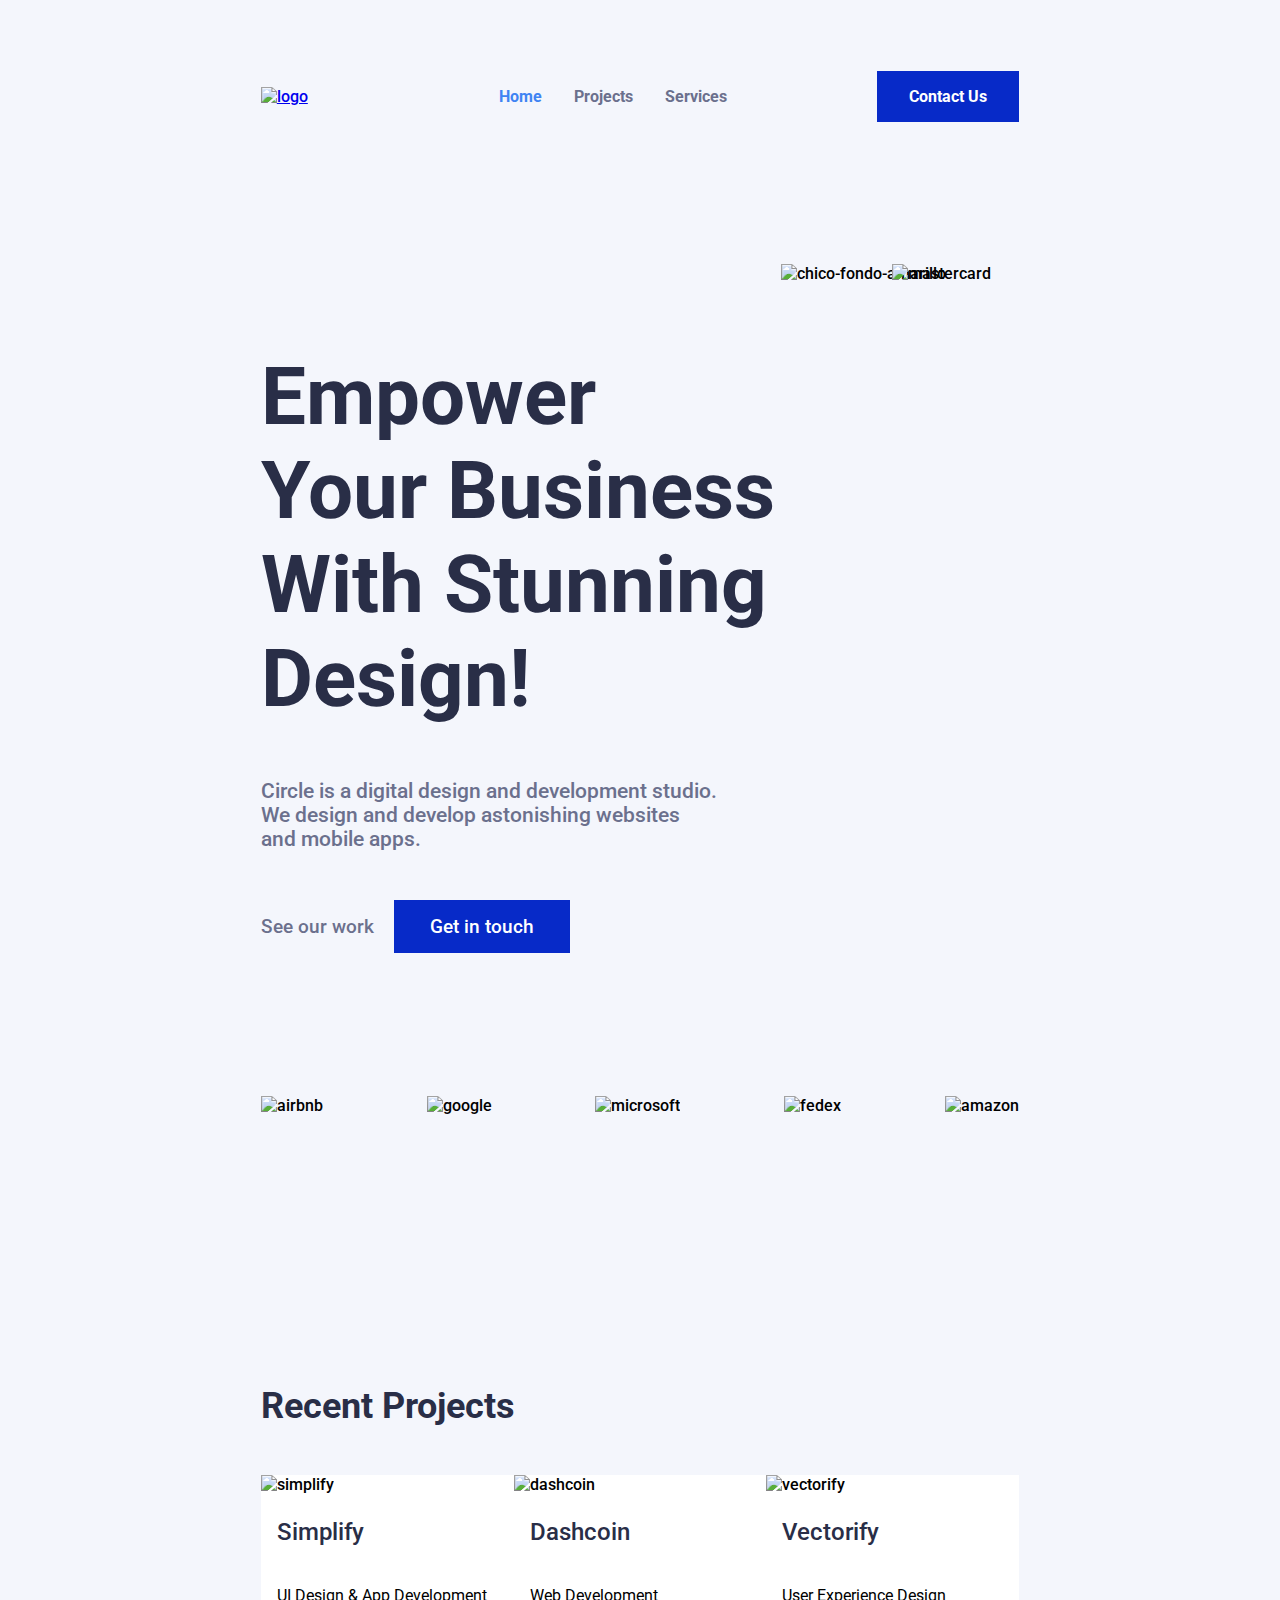
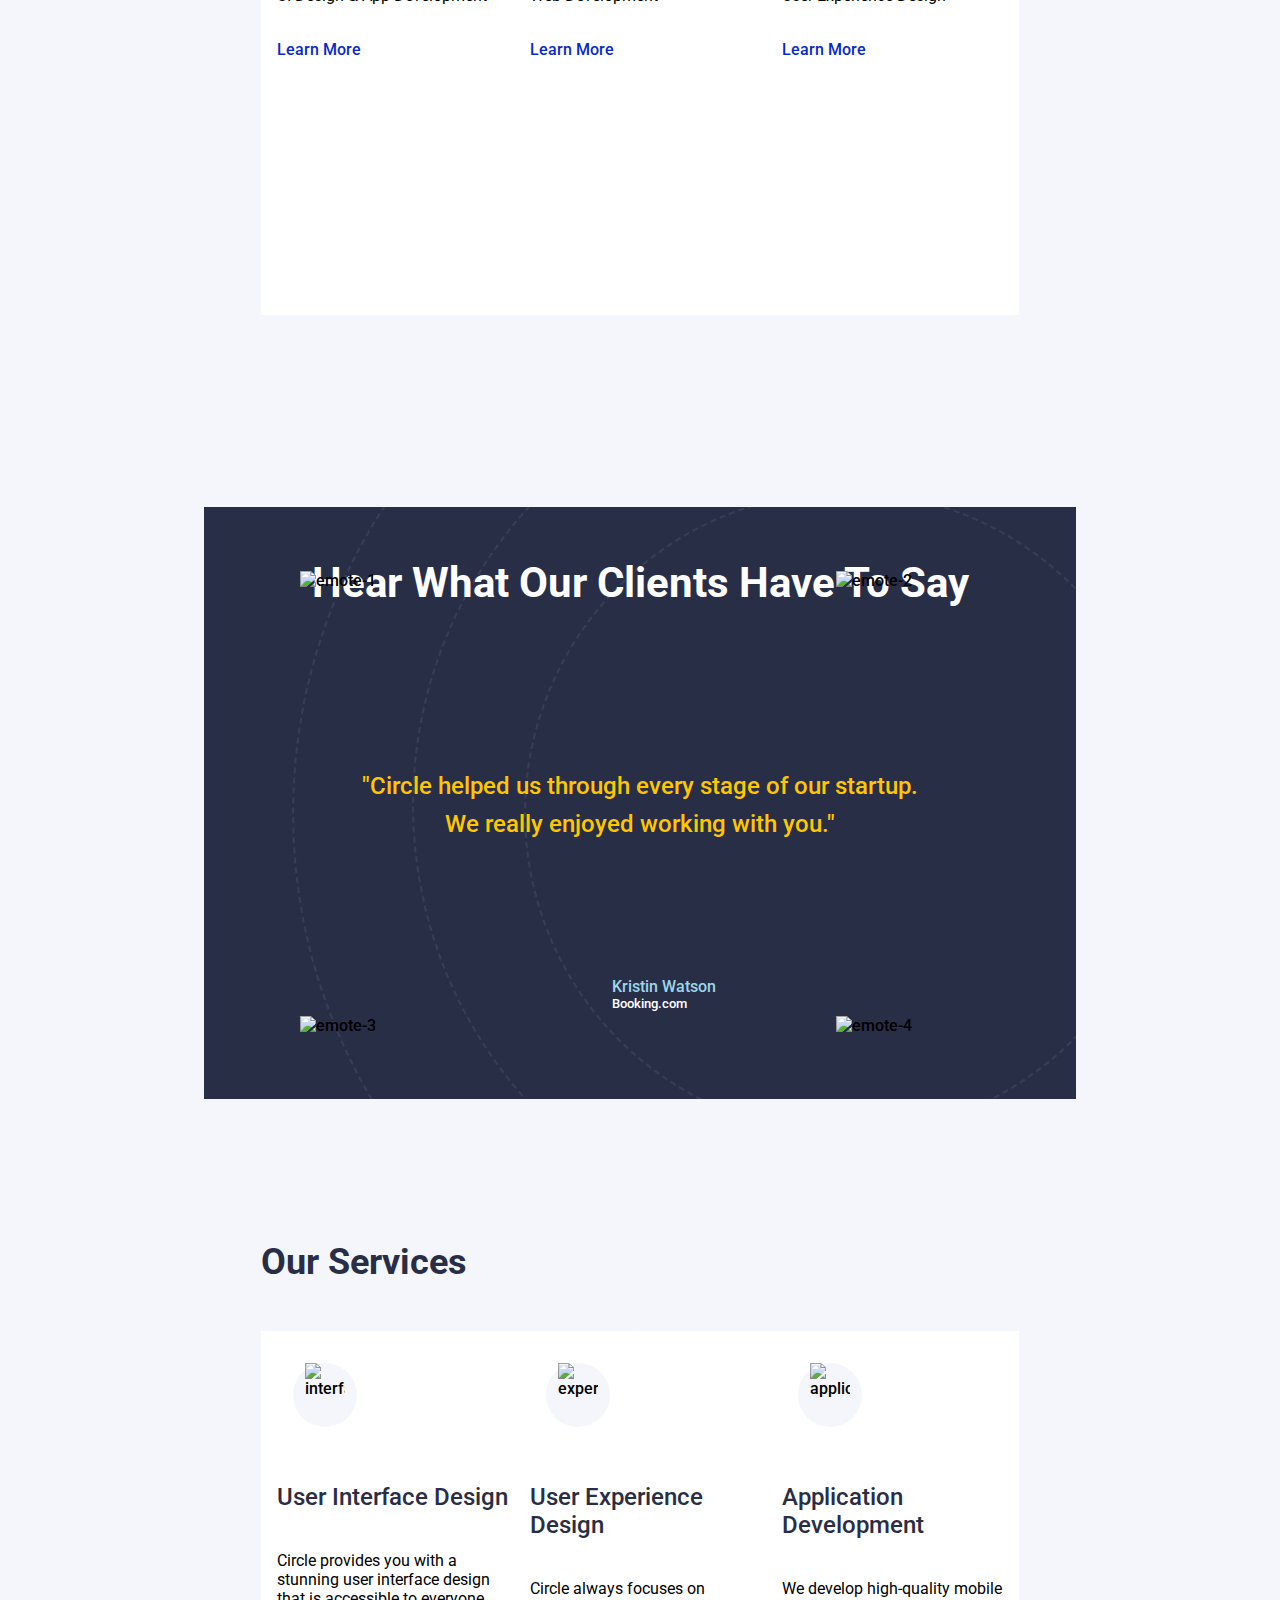
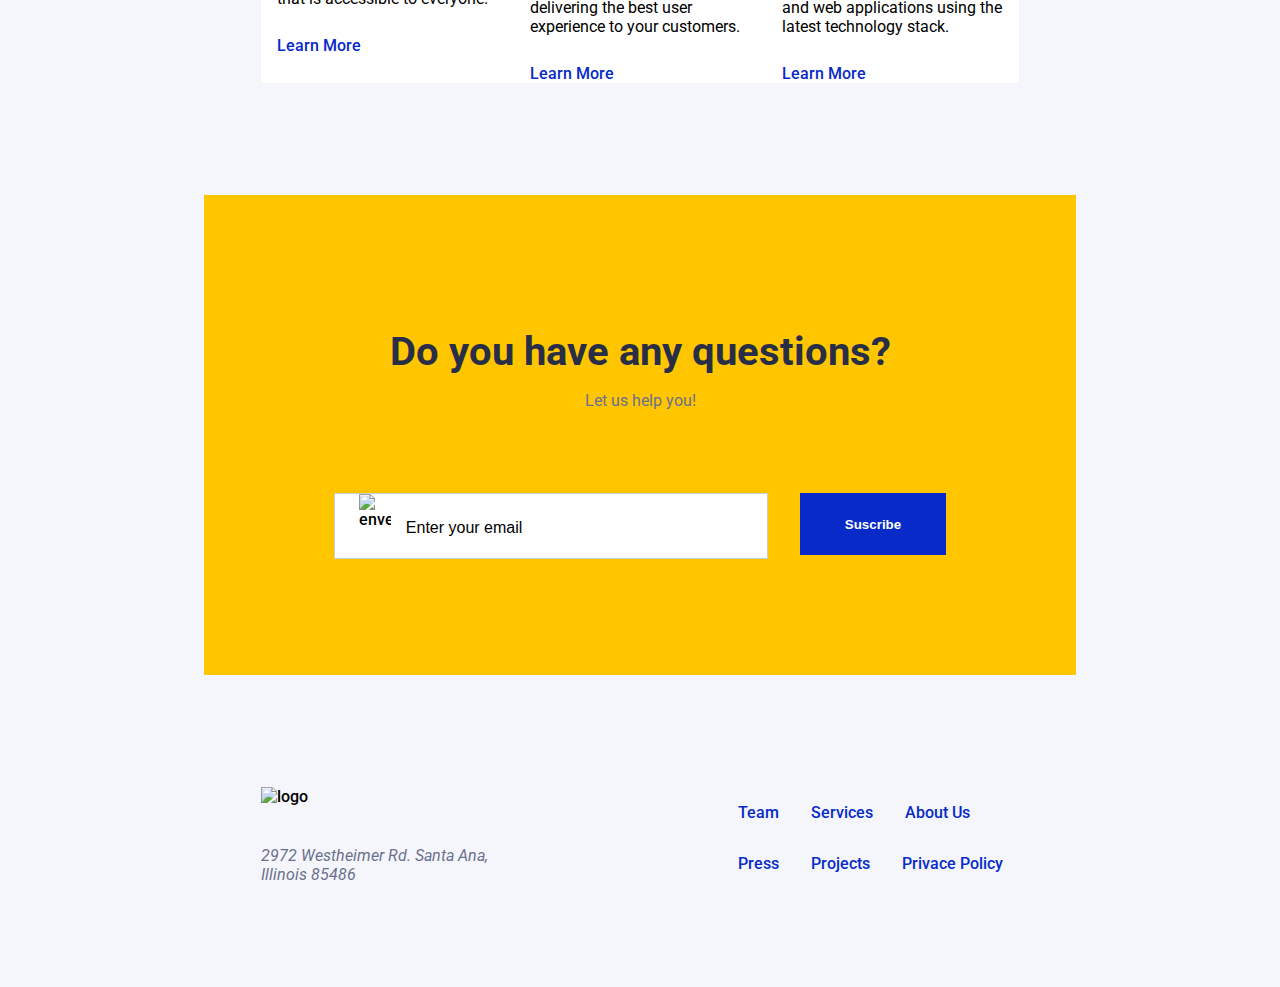
==== html/index.html @ 281053f9 "first commit" ====
<!DOCTYPE html>
<html lang="en">
<head>
    <meta charset="UTF-8">
    <meta http-equiv="X-UA-Compatible" content="IE=edge">
    <meta name="viewport" content="width=device-width, initial-scale=1.0">
    <title>Circle</title>
    <link rel="stylesheet" href="../styles/styles.css">
</head>
<body>
    <div class="main-container">
        <header>
            <div>
                <a href="index.html"><img src="https://uploads-ssl.webflow.com/61f7ff5634c23c5bef9d2e54/61f800b7cb56a839fd8ed026_Circle.svg" alt="logo"></a>
            </div>
            <nav>
                <ul class="nav-ul">
                    <li><a class="home" href="index.html">Home</a></li>
                    <li><a class="no-home" href="#">Projects</a></li>
                    <li><a class="no-home" href="#">Services</a></li>
                </ul>
            </nav>
            <div class="contact-us">
                <a href="contact.html">Contact Us</a>
            </div>
        </header>
        <section id="empower">
            <div class="empower-text">
                <div class="empower-h1">
                    <h1>Empower Your Business With Stunning Design!</h1>
                </div>
                <div class="empower-p">
                    <p>
                        Circle is a digital design and development studio. <br> We design and develop astonishing websites <br> and mobile apps.
                    </p>
                </div>
                <div class="empower-btn">
                    <a class="see-work" href="#">See our work</a>
                    <a class="get-touch" href="#">Get in touch</a>
                </div>
            </div>
            <div class="empower-imgs">
                <div class="empower-img1">
                    <img src="https://uploads-ssl.webflow.com/61f7ff5634c23c5bef9d2e54/61f800b1ac3e60b6651cd34d_Card%201-p-500.png" alt="mastercard">
                </div>
                <div class="empower-img2">
                    <img src="https://uploads-ssl.webflow.com/61f7ff5634c23c5bef9d2e54/61f800b211be2e88fb5411ed_Hero%20Image-p-800.png" alt="chico-fondo-amarillo">
                </div>
                <div class="empower-img3">
                    <img src="https://uploads-ssl.webflow.com/61f7ff5634c23c5bef9d2e54/61f800b17fe63a5ffdf92238_Card%202-p-500.png" alt="thumbs-p">
                </div>
            </div>
        </section>
        <section id="logos">
            <div>
                <img src="https://uploads-ssl.webflow.com/61f7ff5634c23c5bef9d2e54/61f800b780a3b137cb739a90_Airbnb%20Logo.svg" alt="airbnb">
            </div>
            <div>
                <img src="https://uploads-ssl.webflow.com/61f7ff5634c23c5bef9d2e54/61f800b79add40db8a6896bf_Google%20Logo.svg" alt="google">
            </div>
            <div>
                <img src="https://uploads-ssl.webflow.com/61f7ff5634c23c5bef9d2e54/61f800b752675aadf1d03a03_Microsoft%20Logo.svg" alt="microsoft">
            </div>
            <div>
                <img src="https://uploads-ssl.webflow.com/61f7ff5634c23c5bef9d2e54/61f800b7ac3e6078471cd3c3_FedEx%20Logo.svg" alt="fedex">
            </div>
            <div>
                <img src="https://uploads-ssl.webflow.com/61f7ff5634c23c5bef9d2e54/61f800b7425046dbed56ff16_Amazon%20Logo.svg" alt="amazon">
            </div>
        </section>
        <section id="projects">
            <div class="section-title">
                <h2>Recent Projects</h2>
            </div>
            <div class="cards-container">
                <div class="card">
                    <div class="card-img">
                        <img src="https://uploads-ssl.webflow.com/61fead28c13f346b71e5645f/61feadb7386a4ce8e1606b95_1-p-1080.jpeg" alt="simplify">
                    </div>
                    <div class="card-text">
                        <h3>Simplify</h3>
                        <p>UI Design & App Development</p>
                        <br>
                        <a href="#">Learn More</a>
                    </div class="card-text">
                </div>
                <div class="card">
                    <div class="card-img">
                        <img src="https://uploads-ssl.webflow.com/61fead28c13f346b71e5645f/61feae20bffd880ac1b46d5d_2-p-500.jpeg" alt="dashcoin">
                    </div>
                    <div class="card-text">
                        <h3>Dashcoin</h3>
                        <p>Web Development</p>
                        <br>
                        <a href="#">Learn More</a>
                    </div>
                </div>
                <div class="card">
                    <div class="card-img">
                        <img src="https://uploads-ssl.webflow.com/61fead28c13f346b71e5645f/61feae3dbd995716808be594_3-p-1080.jpeg" alt="vectorify">
                    </div>
                    <div class="card-text">
                        <h3>Vectorify</h3>
                        <p>User Experience Design</p>
                        <br>
                        <a href="#">Learn More</a>
                    </div>
                </div>
            </div>   
        </section>
        <section id="clients">
            
            <div class="elipse1"></div>
            <div class="elipse2"></div>
            <div class="elipse3"></div>
            
            <div class="clients-text">
                <div>
                    <h2>Hear What Our Clients Have To Say</h2>
                </div>
                
                <div>
                    <p>
                        "Circle helped us through every stage of our startup. <br> We really enjoyed working with you."
                    </p>
                </div>
                
                <div class="kristin">
                    <div class="kristin-img"></div>
                    <div class="kristin-text">
                        <div class="kristin-text-name">Kristin Watson</div>
                        <div class="kristin-text-site">Booking.com</div>
                    </div>
                    
                </div>
            </div>
            <div class="emote emote-1">
                <img src="https://uploads-ssl.webflow.com/61f7ff5634c23c5bef9d2e54/61f800d0de0d47a423a1b6f5_Memoji%201.png" alt="emote-1">
            </div>
            <div class="emote emote-2">
                <img src="https://uploads-ssl.webflow.com/61f7ff5634c23c5bef9d2e54/61f800d1e692624930c31656_Memoji%204.png" alt="emote-2">
            </div>
            <div class="emote emote-3">
                <img src="https://uploads-ssl.webflow.com/61f7ff5634c23c5bef9d2e54/61f800d0988bb382116d2d41_Memoji%203.png" alt="emote-3">
            </div>
            <div class="emote emote-4">
                <img src="https://uploads-ssl.webflow.com/61f7ff5634c23c5bef9d2e54/61f800d0cb56a892238ed121_Memoji%202.png" alt="emote-4">
            </div>
        </section>
        <section id="services">
            <div class="section-title">
                <h2>Our Services</h2>
            </div>
            <div class="services-container">
                <div class="services-card">
                    <div class="icon">
                        <img src="https://uploads-ssl.webflow.com/61f7ff5634c23c5bef9d2e54/61f800c80640053d31e16a2f_1.svg" alt="interface">
                    </div>
                    
                    <div class="card-text">
                        <h3>User Interface Design</h3>
                        <p>Circle provides you with a stunning user interface design that is accessible to everyone.</p>
                        <a href="#">Learn More</a>
                    </div>
                    
                </div>
                <div class="services-card">
                    <div class="icon">
                        <img src="https://uploads-ssl.webflow.com/61f7ff5634c23c5bef9d2e54/61f800c8833d6516808175d9_2.svg" alt="experience">
                    </div>
                    <div class="card-text">
                        <h3>User Experience Design</h3>
                        <p>Circle always focuses on delivering the best user experience to your customers.</p>
                        <a href="#">Learn More</a>
                    </div>
                    
                </div>
                <div class="services-card">
                    <div class="icon">
                        <img src="https://uploads-ssl.webflow.com/61f7ff5634c23c5bef9d2e54/61f800c8904e902e319eacde_3.svg" alt="application">
                    </div>
                    <div class="card-text">
                        <h3>Application Development</h3>
                        <p>We develop high-quality mobile and web applications using the latest technology stack.</p>
                        <a href="#">Learn More</a>
                    </div>

                </div>
            </div>
        </section>
        <section id="questions">
            <div class="questions-text">
                <h2>Do you have any questions?</h2>
                <p>Let us help you!</p>
            </div>
            <div class="questions-form">
                <form method="get">
                    <div class="input-background">
                        <img src="https://uploads-ssl.webflow.com/61f7ff5634c23c5bef9d2e54/61f800bdf78ad83daac42661_Mail.svg" alt="envelope">
                        <input class="email-input" type="email" placeholder="Enter your email">
                    </div>
                    <div>
                        <input class="submit-input" type="submit" value="Suscribe">
                    </div>
                </form>
            </div>
        </section>
        
        <footer>
            <div class="footer-info">
                <div>
                    <img src="https://uploads-ssl.webflow.com/61f7ff5634c23c5bef9d2e54/61f800b7cb56a839fd8ed026_Circle.svg" alt="logo">
                </div>
                <div>
                    <address>
                        2972 Westheimer Rd. Santa Ana, Illinois 85486
                    </address>
                </div>
            </div>
            <div class="footer-links">
                
                <ul class="link-set">
                    <li><a href="#">Team</a></li>
                    <li><a href="#">Services</a></li>
                    <li><a href="#">About Us</a></li>
                </ul>
                
                
                <ul class="link-set">
                    <li><a href="#">Press</a></li>
                    <li><a href="#">Projects</a></li>
                    <li><a href="#">Privace Policy</a></li>
                </ul>
                
            </div>
        </footer>
    </div>

    
    
</body>
</html>
---- styles/styles.css ----
@import url('https://fonts.googleapis.com/css2?family=Roboto:wght@100;300;400;500;700&display=swap');



html {
    background-color: #F4F6FC;
    font-family: Roboto;
    font-weight: 500;
}

.main-container {
    display: flex;
    flex-direction: column;
    padding: 0 20%;
}

header {
    height: 11rem;
    margin-bottom: 5rem;
    display: flex;
    justify-content: space-between;
    align-items: center;
}

.nav-ul {
    display: flex;
    justify-content: space-between;
    
}

.nav-ul li {
    padding: 0 1rem;
    list-style-type: none;
}

.nav-ul a {
    text-decoration: none;
    font-weight: 700
}

.nav-ul a:hover {
    color: #072AC8;
}

.home {
    color: #3F84F3;
}

.no-home {
    color: #6B708D;
}

.contact-us {
    background-color: #072AC8;
    padding: 1rem 2rem;
    
}


.contact-us:hover {
    cursor: pointer;
    background-color: #292E47;
}

.contact-us a {
    text-decoration: none;
    color: white;
    font-weight: 700;
}

#empower {
    width: 65rem;
    height: 35rem;
    display: flex;
    justify-content: space-between;
}

.empower-text {
    width: 50%;
    height: 20rem;
    padding-top: 2rem;
}

.empower-h1 {
    font-size: 2.5rem;
    color: #292E47;
    
}

.empower-p {
    font-size: 1.3rem;
    color: #6B708D;
    font-weight: 500;
    margin-bottom: 4rem;
    font-weight: 500;
}

.see-work {
    color: #6B708D;
    text-decoration: none;
    font-size: 1.2rem;
    margin-right: 1rem;
    font-weight: 500;
}

.get-touch {
    background-color: #072AC8;
    color: white;
    text-decoration: none;
    padding: 15px 36px;
    font-size: 1.2rem;
}

.empower-imgs {
    width: 50%;
    height: 20rem;
    display: flex;
    position: relative;
}

.empower-img1 img{
    position: absolute;
    right: 310px;
    top: 0%;
    bottom: auto;
    max-width: 300px;
}



.empower-img2 img{
    width: 35rem;
}

.empower-img3 img{
    position: absolute;
    left: auto;
    top: auto;
    right: -33%;
    bottom: -28rem;
    max-width: 300px;
}

#logos {
    display: flex;
    justify-content: space-between;
    padding: 17rem 0 15rem 0;

}

#projects {
    height: 40rem;
    margin-bottom: 7rem;
}

.section-title {
    color: #292E47;
    font-size: 1.5rem;
    margin-bottom: 3rem;
}

.cards-container {
    display: flex;
    justify-content: space-between;
}

.card {
    background-color: white;
    width: 340px;
    height: 440px;
}

.card img {
    width: 100%;
    height: 15rem;
}

.card-text {
    padding-left: 1rem;
    display: flex;
    flex-direction: column;
    align-content: space-between;
}

.card-text h3 {
    font-size: 1.5rem;
    font-weight: 500;
    color: #292E47;
}

.card-text p {
    font-size: 1rem;
    font-weight: 400;
}

.card-text a {
    text-decoration: none;
    color: #072AC8;
}

#clients {
    width: 115%;
    height: 37rem;
    background-color: #292E47;
    position: relative;
    align-self: center;
}

.clients-text {
    display: flex;
    flex-direction: column;
    align-items: center;
    justify-content: space-between;
    height: 32rem;
}

.clients-text h2 {
    color: white;
    font-size: 2.6rem;
    padding-top: 1rem;
}

.clients-text p {
    color: #FFC600;
    font-size: 1.5rem;
    font-weight: 500;
    line-height: 160%;
    text-align: center;
}

.kristin {
    display: flex;
}

.kristin-img {
    width: 3rem;
    height: 3rem;
    border-radius: 50%;
    background-image: url("https://uploads-ssl.webflow.com/61f7ff5634c23c5bef9d2e54/61f800d1117d92108a29dcdc_Profile.png");
    background-position: center;
    background-size: 4rem;
}

.kristin-text {
    display: flex;
    flex-direction: column;
    padding: 0.5rem 1rem;

}

.kristin-text-name {
    color: #9BD6E9;
}

.kristin-text-site {
    color: white;
    font-size: 0.8rem;
}

.emote img {
    width: 9rem;
    position: absolute;
}

.emote-1 img {
    left: 6rem;
    top: 4rem;
}

.emote-2 img {
    right: 6rem;
    top: 4rem;
}

.emote-3 img {
    left: 6rem;
    bottom: 4rem;
}

.emote-4 img {
    right: 6rem;
    bottom: 4rem;
}


.elipse1 {
    width: 40rem;
    height: 40rem;
    background-color: transparent;
    border: 2px dashed #f4f6fc13;
    border-radius: 50%;
    position: absolute;
    left: 20rem;
    top: -1rem;
}

.elipse2 {
    width: 55rem;
    height: 55rem;
    background-color: transparent;
    border: 2px dashed #f4f6fc13;
    border-radius: 50%;
    position: absolute;
    left: 13rem;
    top: -9rem;
    
}

.elipse3 {
    width: 70rem;
    height: 70rem;
    background-color: transparent;
    border: 2px dashed #f4f6fc13;
    border-radius: 50%;
    position: absolute;
    left: 5.5rem;
    top: -16rem;
    
} 

#services {
    margin: 7rem 0;
}

.services-container {
    display: flex;
    justify-content: space-between;
}

.services-card {
    background-color: white;
    width: 20rem;
    height: 22rem;
}

.icon {
    margin: 2rem;
    width: 4rem;
    height: 4rem;
    border-radius: 50%;
    background-color: #F4F6FC;
    display: flex;
    justify-content: center;
}

.icon img {
    width: 2.5rem;
}

.services-card p {
    height: 3.5rem;
}

.services-card a {
    padding-top: .8rem;
}

#questions {
    width: 115%;
    height: 30rem;
    background-color: #FFC600;
    align-self: center;
    display: flex;
    flex-direction: column;
    align-items: center;
    justify-content: space-evenly;
    margin-bottom: 7rem;
}

.questions-text {
    line-height: 1rem;
    padding-top: 3rem;
}

.questions-text h2 {
    font-size: 2.5rem;
    color: #292E47;
}

.questions-text p {
    text-align: center;
    font-size: 1rem;
    font-weight: 400;
    color: #6B708D;
}

.questions-form {
    padding-bottom: 3rem;
    width: 40rem;
}

.questions-form form{
    display: flex;
    justify-content: center;
}

.input-background {
    width: 27rem;
    height: 4rem;
    background-color: white;
    display: flex;
    justify-content: center;
    margin-right: 2rem;
    border: 1px #cccccc solid;
}



.input-background img {
    width: 2rem;
    padding: 0 0.8rem 0 1.5rem;
}

.email-input {
    height: 3.6rem;
    width: 23rem;
    border: none;
    align-self: flex-end;
    background-color: transparent;
}

.email-input::placeholder {
    color: black;
    font-size: 1rem;
}

.email-input:focus {
    outline: none;
    
}

.submit-input {
    padding: 1.48rem 2.8rem;
    border: none;
    background-color: #072AC8;
    color: white;
    font-weight: 600;
}

footer {
    display: flex;
    height: 5rem;
    justify-content: space-between;
    margin-bottom: 7rem;
}

.footer-info {
    display: flex;
    flex-direction: column;
    justify-content: space-between;
}

.footer-info img {
    width: 6rem;
}

.footer-info address {
    color: #6B708D;
    font-size: 1rem;
    font-weight: 400;
    width: 15rem;
    padding-top: 2.5rem;
}

.footer-links {
    display: flex;
    flex-direction: column;
    text-align: left;
}

.link-set {
    display: flex;
    justify-content: flex-start;
}

.link-set li {
    padding: 0 1rem;
    list-style-type: none;
}

.link-set a {
    text-decoration: none;
    color: #072AC8;
}

#contact-form {
    margin-bottom: 10rem;
}

#contact-form input {
    height: 3.9rem;
    background-color: #E4E6F0;
    border: none;
    margin-bottom: 1.3rem;
}

#contact-form input::placeholder {
    font-size: 1rem;
    color: #6B708D;
    padding-left: 1.3rem;
}

#contact-form textarea {
    height: 12rem;
    background-color: #E4E6F0;
    border: none;
    margin-bottom: 1.3rem;
}

#contact-form textarea::placeholder {
    font-size: 1rem;
    color: #6B708D;
    padding-left: 1.3rem;
    padding-top: 0.6rem;
}

#contact-form input:focus {
    outline: none;
}

#contact-form textarea:focus {
    outline: none;
}

#contact-form label {
    color: #6B708D;
    font-size: 1.3rem;
    font-weight: 400;
    padding: 0.4rem 0;
}

#contact-form button {
    width: 100%;
    height: 5rem;
    background-color: #072AC8;
    color: white;
    font-size: 1.1rem;
    border: none;
}

#contact-form button:hover {
    cursor: pointer;
    background-color: #292e47;
}

.contact-title {
    font-size: 2.5rem;
    color: #292E47;
    margin-bottom: 4.2rem;
}

.full-name-form {
    display: flex;
    flex-direction: column;
}

.mail-phone {
    width: 100%;
    display: flex;
    justify-content: space-between;

}

.email-form {
    display: flex;
    flex-direction: column;
    width: 49%;
}

.phone-form {
    display: flex;
    flex-direction: column;
    width: 49%;
}

.message-form {
    display: flex;
    flex-direction: column;
}
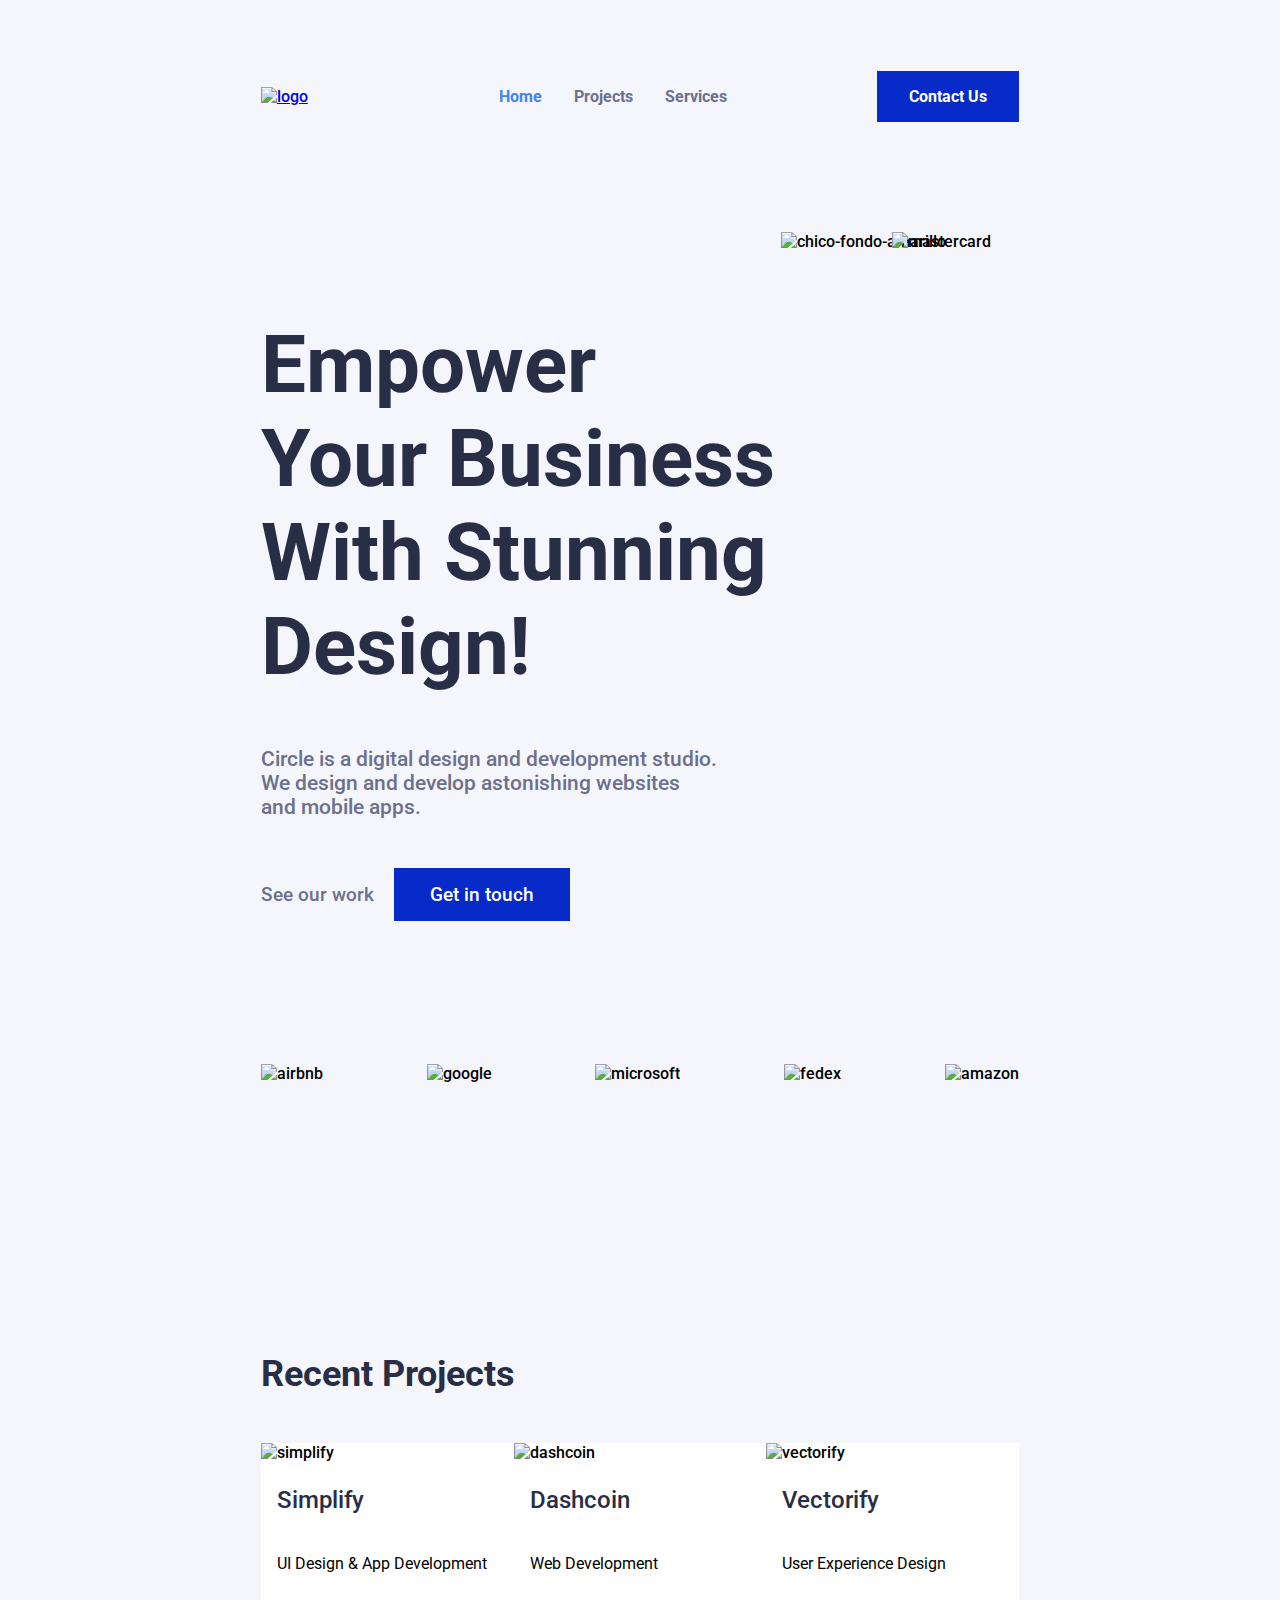
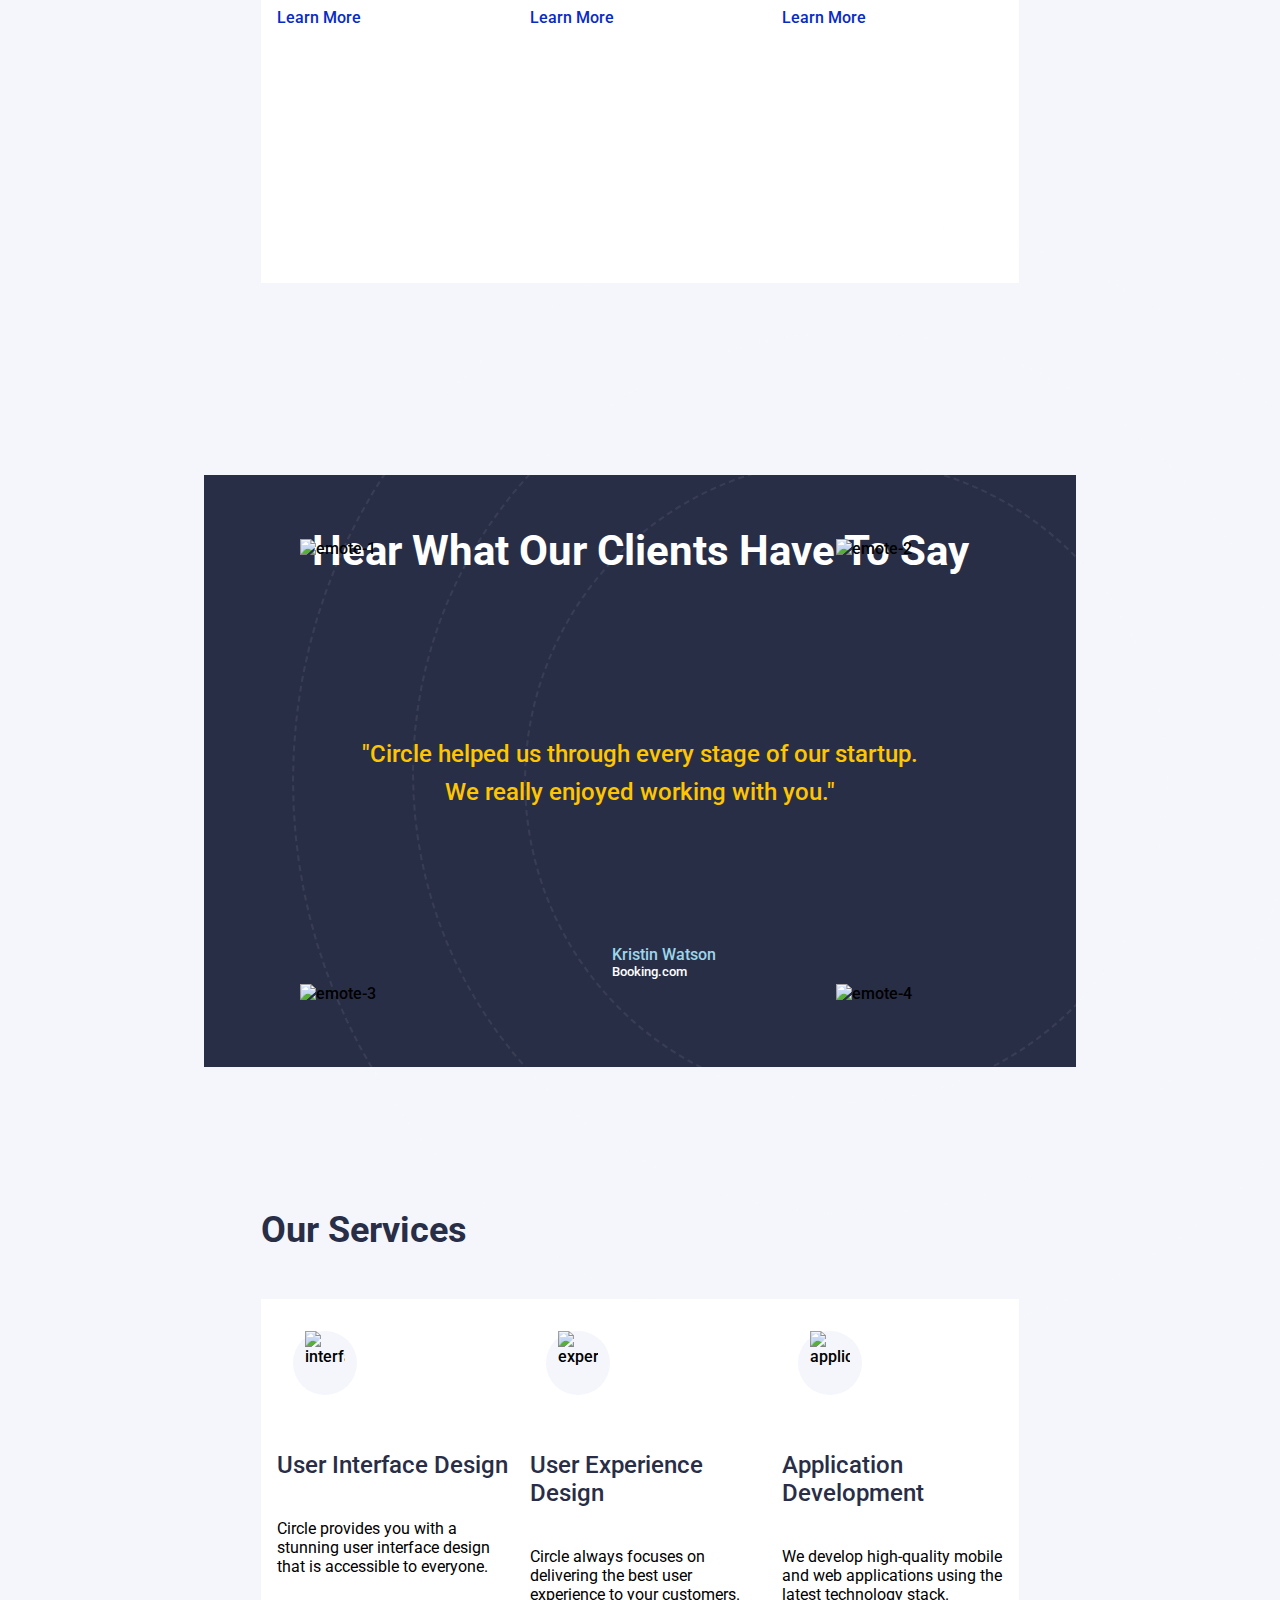
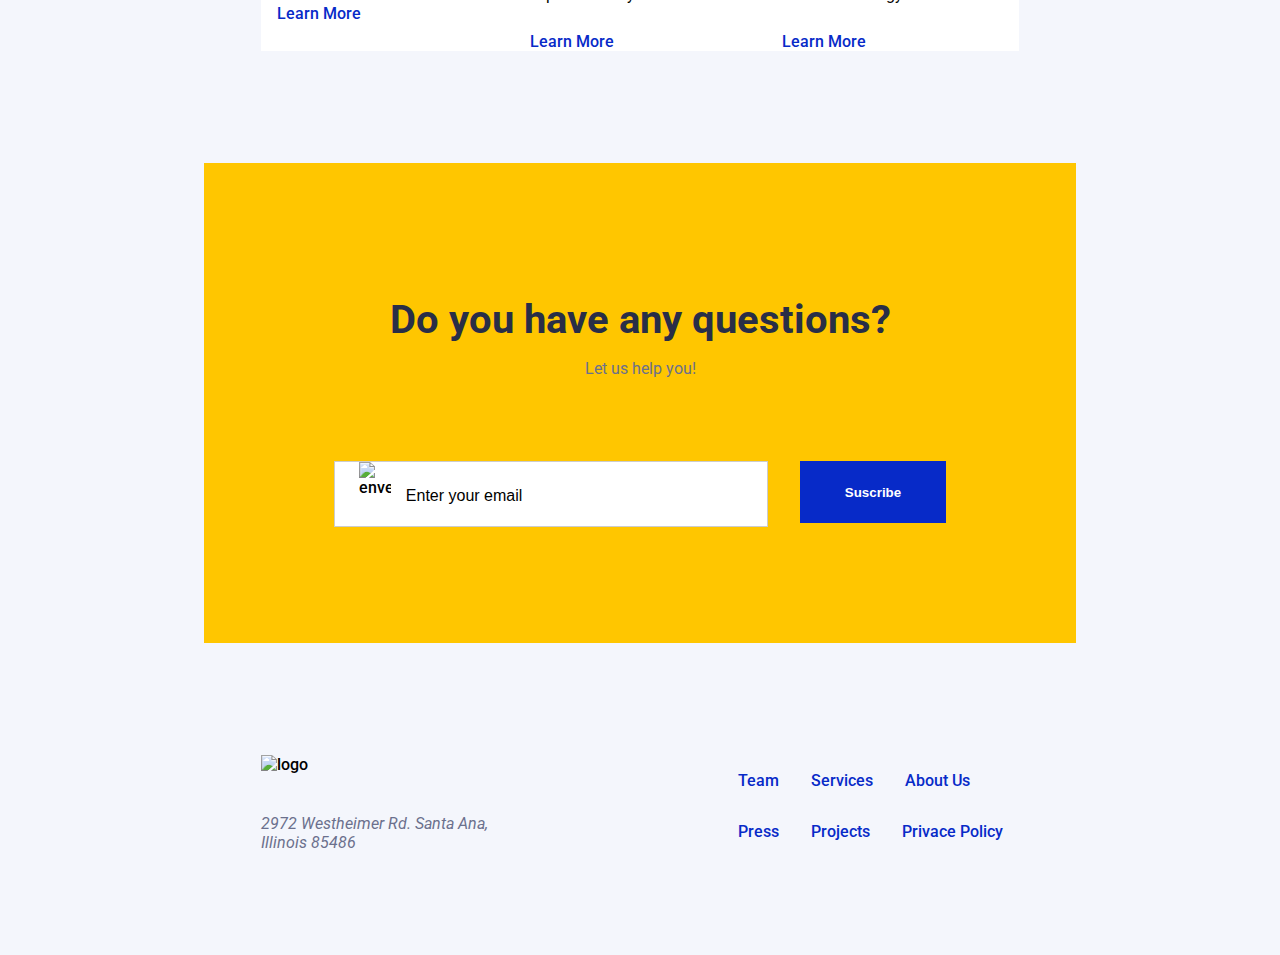
==== commit 0bfab703: "html and css done" ====
--- a/html/index.html
+++ b/html/index.html
@@ -16,8 +16,8 @@
             <nav>
                 <ul class="nav-ul">
                     <li><a class="home" href="index.html">Home</a></li>
-                    <li><a class="no-home" href="#">Projects</a></li>
-                    <li><a class="no-home" href="#">Services</a></li>
+                    <li><a class="no-home" href="#projects">Projects</a></li>
+                    <li><a class="no-home" href="#services">Services</a></li>
                 </ul>
             </nav>
             <div class="contact-us">
@@ -81,7 +81,7 @@
                         <h3>Simplify</h3>
                         <p>UI Design & App Development</p>
                         <br>
-                        <a href="#">Learn More</a>
+                        <a href="project.html" target="_blank">Learn More</a>
                     </div class="card-text">
                 </div>
                 <div class="card">
@@ -92,7 +92,7 @@
                         <h3>Dashcoin</h3>
                         <p>Web Development</p>
                         <br>
-                        <a href="#">Learn More</a>
+                        <a href="project.html" target="_blank">Learn More</a>
                     </div>
                 </div>
                 <div class="card">
@@ -103,7 +103,7 @@
                         <h3>Vectorify</h3>
                         <p>User Experience Design</p>
                         <br>
-                        <a href="#">Learn More</a>
+                        <a href="project.html" target="_blank">Learn More</a>
                     </div>
                 </div>
             </div>   
@@ -205,7 +205,6 @@
                 </form>
             </div>
         </section>
-        
         <footer>
             <div class="footer-info">
                 <div>
--- a/styles/styles.css
+++ b/styles/styles.css
@@ -16,7 +16,7 @@
 
 header {
     height: 11rem;
-    margin-bottom: 5rem;
+    margin-bottom: 3rem;
     display: flex;
     justify-content: space-between;
     align-items: center;
@@ -481,7 +481,10 @@
 .link-set a {
     text-decoration: none;
     color: #072AC8;
-}
+    justify-self: left;
+}
+
+/* Contact Us Page */
 
 #contact-form {
     margin-bottom: 10rem;
@@ -578,3 +581,71 @@
     flex-direction: column;
 }
 
+/* Projects Page */
+
+#big-project h1{
+    font-size: 3.9rem;
+    color: #292E47;
+    margin: 0.5rem 0 0.1rem 0;
+}
+
+.project-info {
+    display: flex;
+    justify-content: space-between;
+    margin-bottom: 2.5rem;
+}
+
+.project-info h2 {
+    color: #6B708D;
+    font-size: 1.35rem;
+}
+
+.project-info p {
+    font-size: 1.3rem;
+    font-weight: 400;
+}
+
+.project-info span {
+    color: #6B708D;
+}
+
+.big-img {
+    width: 100%;
+    height: 30rem;
+    margin-bottom: 1rem;
+    object-fit: cover;
+    margin-bottom: 5rem;
+    position: relative;
+}
+
+.cover-img {
+    width: 100%;
+    height: 30rem;
+    vertical-align: middle;
+    display: inline-block;
+}
+
+.blurred-img {
+    width: 100%;
+    height: 30rem;
+    position: absolute;
+    z-index: -1;
+    left: 0;
+    top: 0;
+    opacity: 0.4;
+    filter: saturate(200%) blur(3rem);
+}
+
+.project-text {
+    height: 20rem;
+    margin-bottom: 5rem;
+}
+
+.project-text p {
+    font-size: 1.25rem;
+    font-weight: 400;
+    line-height: 2rem;
+}
+
+/* Media querys */
+
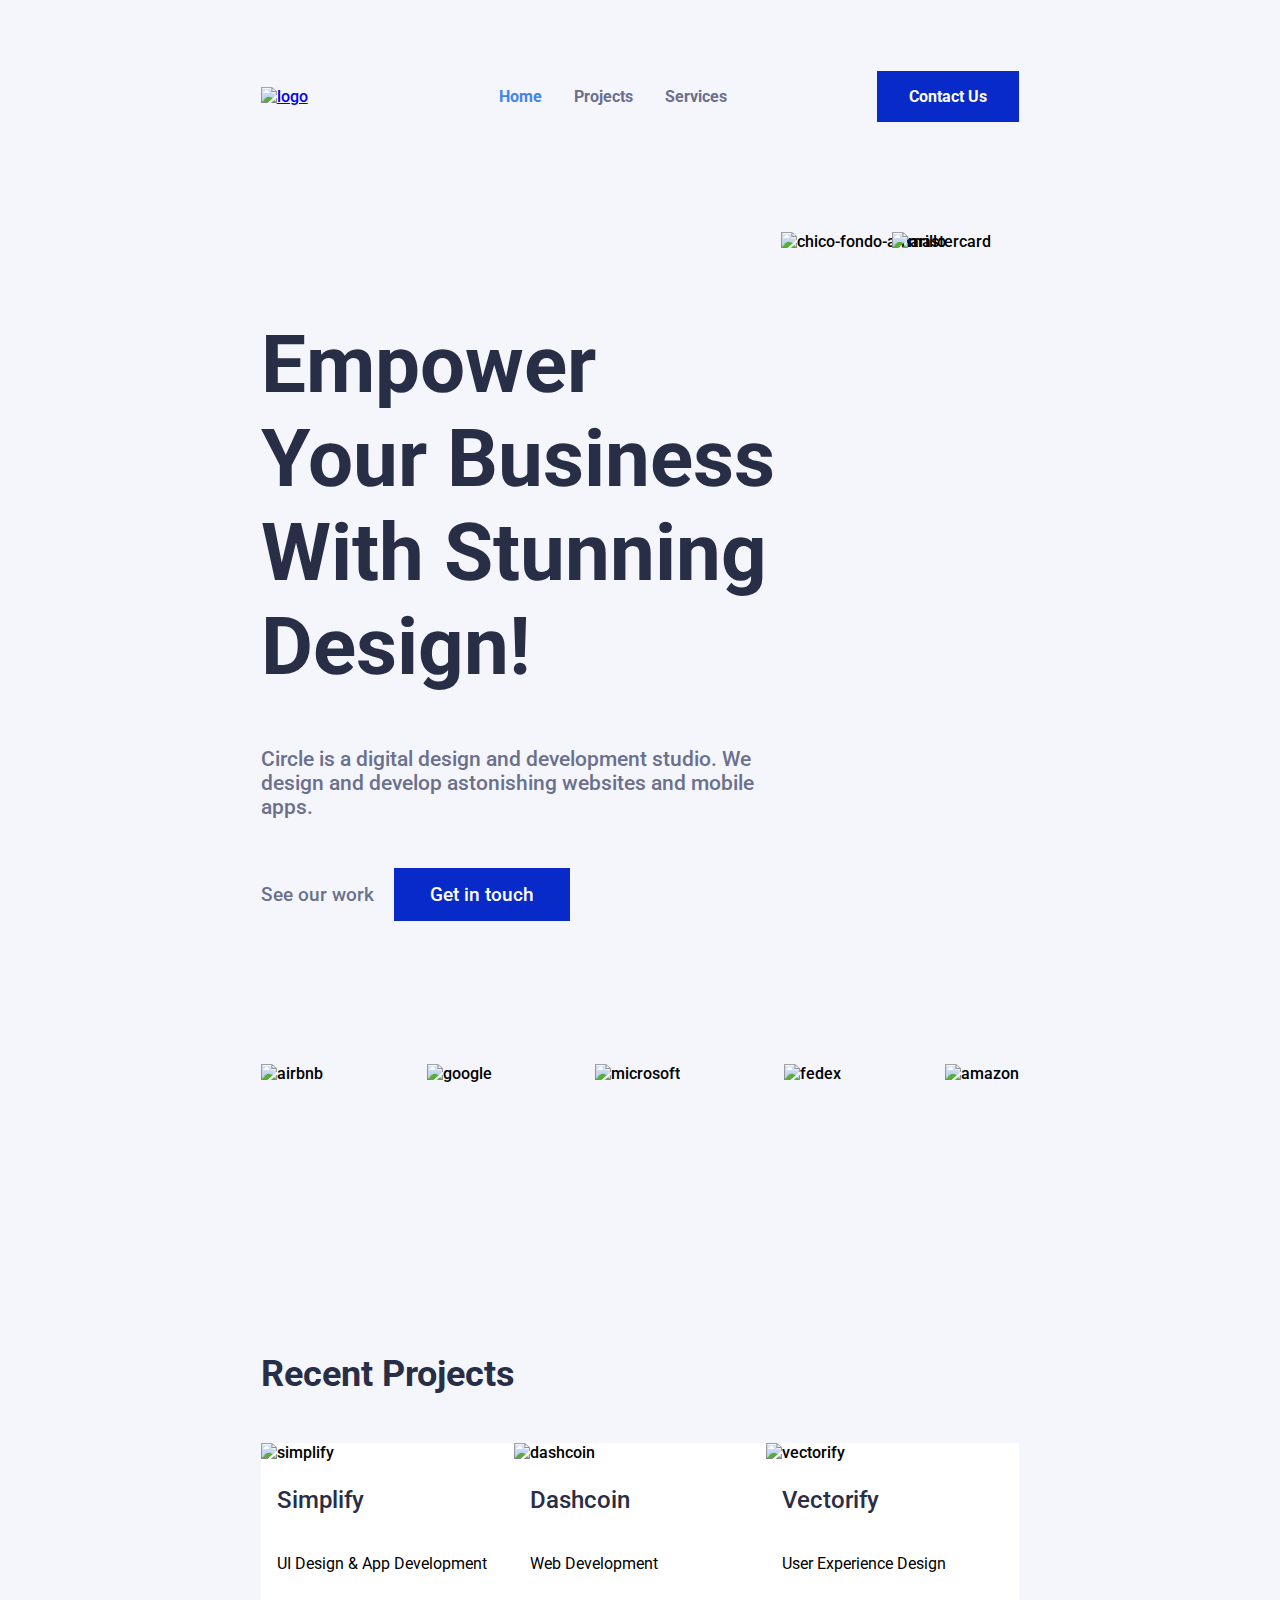
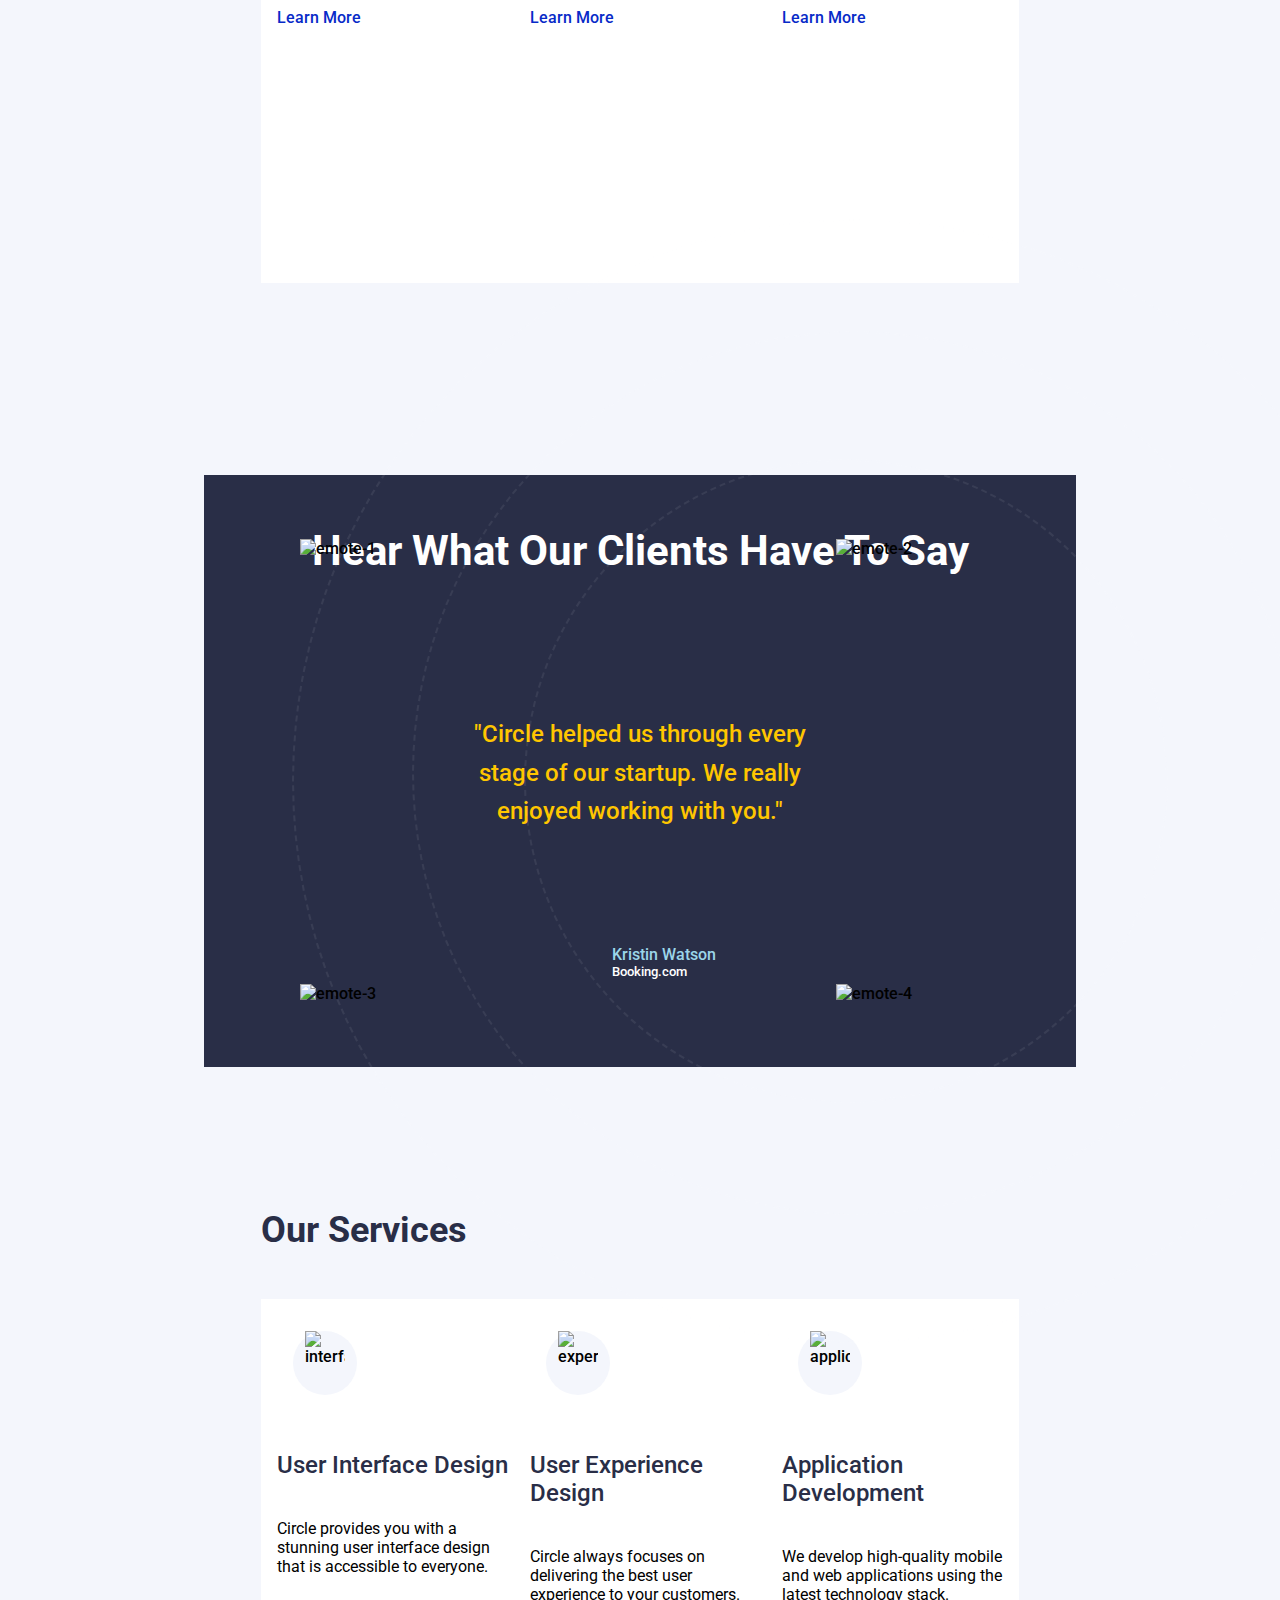
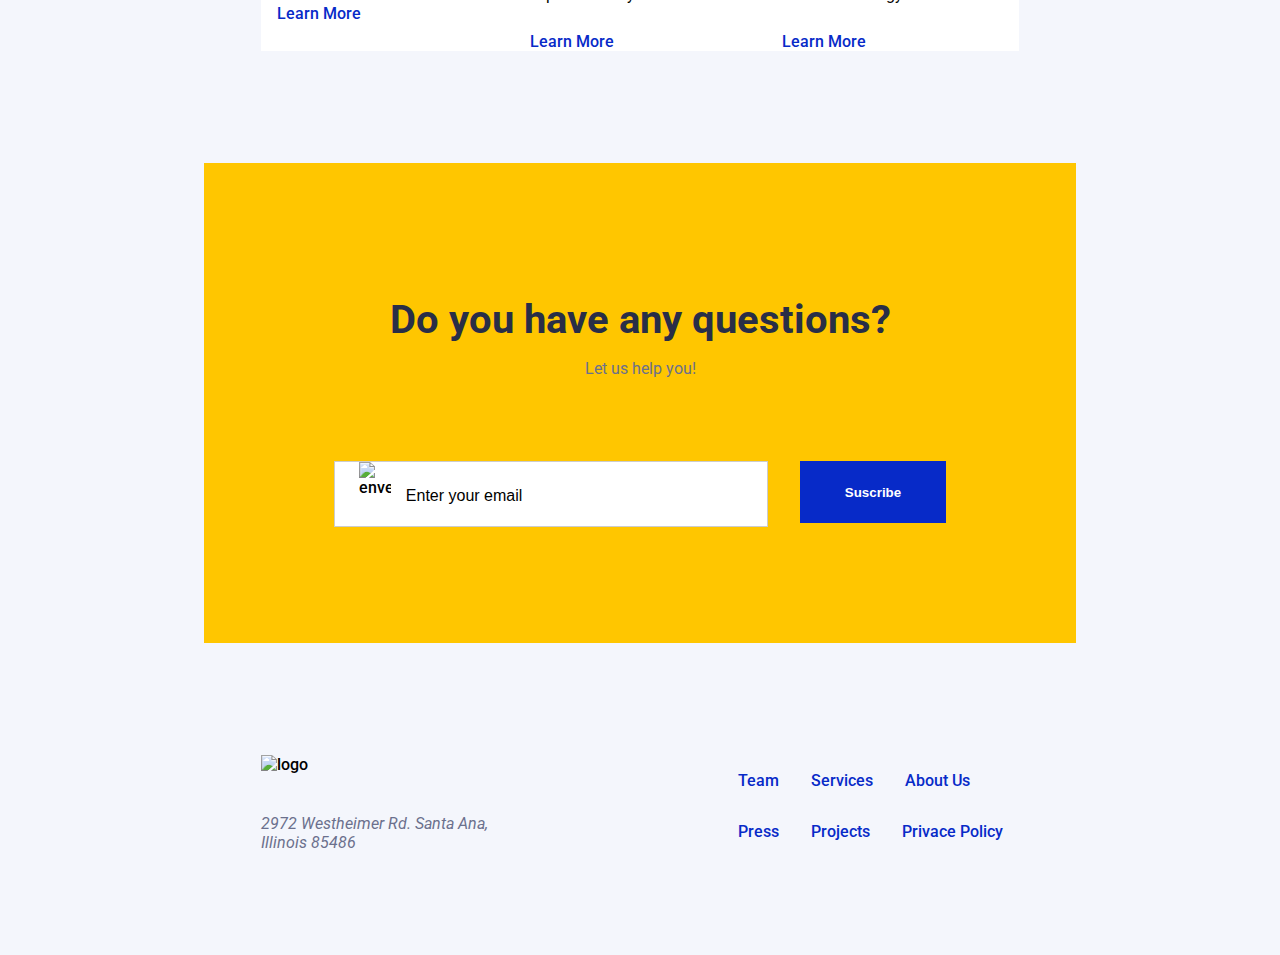
==== commit c54959c2: "media query done" ====
--- a/html/index.html
+++ b/html/index.html
@@ -31,7 +31,7 @@
                 </div>
                 <div class="empower-p">
                     <p>
-                        Circle is a digital design and development studio. <br> We design and develop astonishing websites <br> and mobile apps.
+                        Circle is a digital design and development studio. We design and develop astonishing websites and mobile apps.
                     </p>
                 </div>
                 <div class="empower-btn">
@@ -64,7 +64,7 @@
             <div>
                 <img src="https://uploads-ssl.webflow.com/61f7ff5634c23c5bef9d2e54/61f800b7ac3e6078471cd3c3_FedEx%20Logo.svg" alt="fedex">
             </div>
-            <div>
+            <div class="amazon">
                 <img src="https://uploads-ssl.webflow.com/61f7ff5634c23c5bef9d2e54/61f800b7425046dbed56ff16_Amazon%20Logo.svg" alt="amazon">
             </div>
         </section>
@@ -110,18 +110,19 @@
         </section>
         <section id="clients">
             
+            <div class="elipse0"></div>
             <div class="elipse1"></div>
             <div class="elipse2"></div>
             <div class="elipse3"></div>
             
             <div class="clients-text">
-                <div>
+                <div class="clients-title">
                     <h2>Hear What Our Clients Have To Say</h2>
                 </div>
                 
-                <div>
+                <div class="clients-p">
                     <p>
-                        "Circle helped us through every stage of our startup. <br> We really enjoyed working with you."
+                        "Circle helped us through every stage of our startup. We really enjoyed working with you."
                     </p>
                 </div>
                 
--- a/styles/styles.css
+++ b/styles/styles.css
@@ -1,5 +1,4 @@
 @import url('https://fonts.googleapis.com/css2?family=Roboto:wght@100;300;400;500;700&display=swap');
-
 
 
 html {
@@ -220,6 +219,10 @@
     padding-top: 1rem;
 }
 
+.clients-p {
+    width: 45%;
+}
+
 .clients-text p {
     color: #FFC600;
     font-size: 1.5rem;
@@ -282,6 +285,17 @@
     bottom: 4rem;
 }
 
+.elipse0 {
+    width: 20rem;
+    height: 20rem;
+    background-color: transparent;
+    border: 2px dashed #f4f6fc13;
+    border-radius: 50%;
+    position: absolute;
+    left: 20rem;
+    top: -1rem;
+    display: none;
+}
 
 .elipse1 {
     width: 40rem;
@@ -649,3 +663,364 @@
 
 /* Media querys */
 
+@media only screen and (max-width: 550px) {
+    .main-container {
+        width: 100%;
+        margin: 0;
+        padding: 0 .5%;
+    }
+
+    header {
+        display: none;
+    }
+    
+    #empower {
+        width: 100%;
+        height: 50rem;
+        flex-direction: column;
+        align-items: center;
+        justify-content: center;
+        margin-top: 3rem;
+    }
+
+    .empower-text {
+        width: 100%;
+        height: 20rem;
+        padding: 2rem 0;
+        display: flex;
+        flex-direction: column;
+        justify-content: space-between;
+        align-items: center;
+
+    }
+
+    .empower-h1 {
+        font-size: 1.25rem;
+        text-align: center;
+        padding: 0;
+        width: 90%;
+    }
+
+    .empower-p {
+        width: 95%;
+        font-size: 1rem;
+        font-weight: 400;
+        text-align: center;
+        word-spacing: 0.2rem;
+    }
+
+    .empower-btn {
+        width: 75%;
+        justify-self: center;
+        margin-bottom: 2rem;
+        display: flex;
+        align-items: center;
+        flex-direction: row-reverse;
+        justify-content: space-around;
+        
+    }
+
+    .get-touch {
+        padding: 15px 25px;
+        font-size: 1rem;
+    }
+
+    .see-work {
+        font-size: 1rem;
+    }
+
+    .empower-imgs {
+        position: unset;
+        width: 100%;
+        height: 30rem;
+        display: flex;
+        justify-content: center;
+        margin: 0 2%;
+    }
+
+    .empower-img1 {
+        display: none;
+    }
+
+    .empower-img2 {
+        display: flex;
+        justify-content: center;
+    }
+
+    .empower-img2 img {
+        width: 90%;
+        position: unset;
+        justify-self: center;
+        align-self: center;
+    }
+
+    .empower-img3 {
+        display: none;
+    }
+
+    #logos {
+        margin-top: 3rem;
+        margin-bottom: 7rem;
+        width: 80%;
+        display: grid;
+        height: 10rem;
+        padding: 4rem 0 4rem 4rem;
+        grid-template-columns: 200px 200px;
+        grid-template-rows: 150px 150px;
+        align-items: center;
+    }
+
+    .amazon {
+        display: none;
+    }
+
+    #projects {
+        display: flex;
+        flex-direction: column;
+        align-items: center;
+        height: 96rem;
+    }
+    
+    #projects h2 {
+        margin-bottom: 0;
+    }
+
+    .cards-container {
+        display: flex;
+        flex-direction: column;
+        width: 90%;
+        margin-bottom: 7rem;
+    }
+
+    .card {
+        width: 100%;
+        margin-bottom: 3rem;
+    }
+
+    #clients {
+        height: 25rem;
+        width: 105%;
+        align-self: flex-end;
+    }
+
+    .elipse0 {
+        width: 25rem;
+        height: 25rem;
+        background-color: transparent;
+        border: 2px dashed #f4f6fc13;
+        border-radius: 50%;
+        position: absolute;
+        left: 4rem;
+        top: 0rem;
+        display: block;
+    }
+
+    .clients-text {
+        height: 20rem;
+        /* width: 80%; */
+        justify-self: center;
+
+    }
+
+    .clients-title {
+        width: 80%;
+    }
+
+    .clients-text h2 {
+        font-size: 2rem;
+        text-align: center;
+        align-self: center;
+        
+    }
+
+    .clients-p {
+        width: 80%;
+    }
+
+    .clients-p p {
+        font-size: 1.45rem;
+        padding-bottom: 2rem;
+    }
+
+    .emote {
+        display: none;
+    }
+
+    .elipse1 {
+        display: none;
+    }
+
+    .elipse2 {
+        display: none;
+    }
+
+    .elipse3 {
+        display: none;
+    }
+
+    #services {
+        display: flex;
+        flex-direction: column;
+        align-items: center;
+        height: 75rem;
+        margin-bottom: 12rem;
+    }
+
+    .services-container {
+        display: flex;
+        flex-direction: column;
+        align-items: center;
+        width: 90%;
+    }
+
+    .services-card {
+        width: 90%;
+        margin-bottom: 3rem;
+    }
+
+    #questions {
+        height: 25rem;
+        width: 105%;
+        align-self: flex-end;
+
+    }
+
+    .questions-text {
+        width: 80%;
+    }
+
+    .questions-text h2 {
+        font-size: 2rem;
+    }
+
+    .questions-form {
+        width: 100%;
+    }
+
+    .questions-form form {
+        display: flex;
+        flex-direction: column;
+        align-items: center;
+    }
+
+    .input-background {
+        display: flex;
+        justify-content: flex-start;
+        align-items: center;
+        margin: 2rem;
+        width: 60%;
+        height: 5rem;
+    }
+
+    .email-input {
+        align-self: center;
+        width: 10rem;
+    }
+
+    .input-background img {
+        justify-self: flex-start;
+    }
+
+    .submit-input {
+        padding: 2rem 10rem;
+        width: 100%;
+        font-size: 1rem;
+    }
+
+    footer {
+        height: 15rem;
+        display: flex;
+        flex-direction: column;
+        align-items: center;
+        justify-content: space-between;
+    }
+
+    .footer-info {
+        align-items: center;
+    }
+
+    .footer-info address {
+        text-align: center;
+    }
+
+    .footer-links {
+        width: 80%;
+        justify-content: space-between;
+    }
+
+    .link-set {
+        width: 80%;
+    }
+    
+    .link-set a {
+        text-align: center;
+        font-size: 1rem;
+    }
+
+    #contact-form {
+        margin-bottom: 4rem;
+        padding: 0 1rem 0 1rem;
+    }
+
+    .contact-title {
+        font-size: 1.7rem;
+        margin-bottom: 1rem;
+        width: 90%;
+    }
+
+    #contact-form label {
+        font-size: 1.2rem;
+    }
+
+    .mail-phone {
+        display: flex;
+        flex-direction: column;
+    }
+
+    .email-form {
+        width: 100%;
+    }
+
+    .phone-form {
+        width: 100%;
+    }
+
+    #big-project {
+        margin: 4rem 1.5rem;
+        height: 90rem;
+    }
+
+    #big-project h1 {
+        font-size: 2.5rem;
+        margin-bottom: 2rem;
+    }
+
+    .project-info {
+        display: flex;
+        flex-direction: column;
+    }
+
+    .project-info h2 {
+        font-size: 1.3rem;
+        margin: 0%;
+    }
+
+    .project-info p {
+        font-size: 1.3rem;
+        margin: 0;
+    }
+
+    .big-img {
+        margin-bottom: 0;
+        height: 24rem;
+        margin-bottom: 4rem;
+    }
+
+    .big-img img{
+        height: 24rem;
+    }
+
+    .project-text {
+        margin-bottom: 4rem;
+    }
+}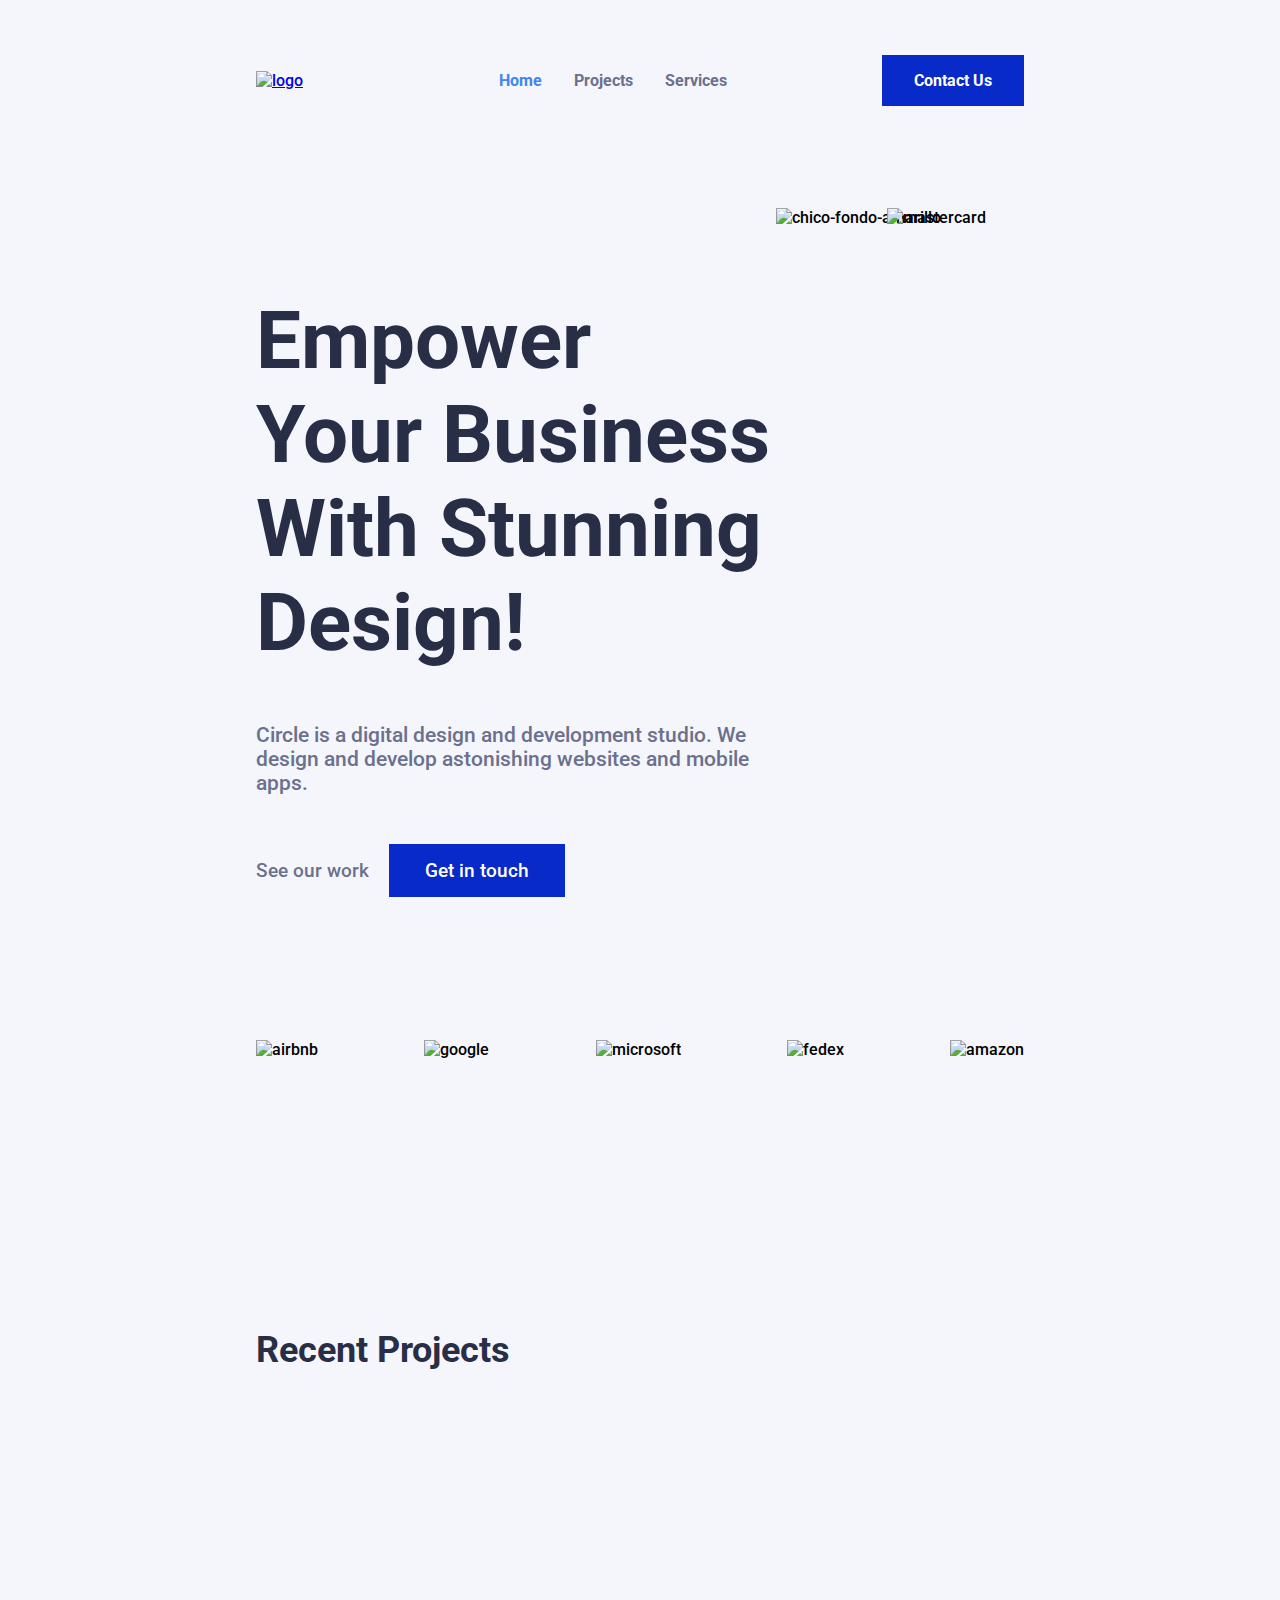
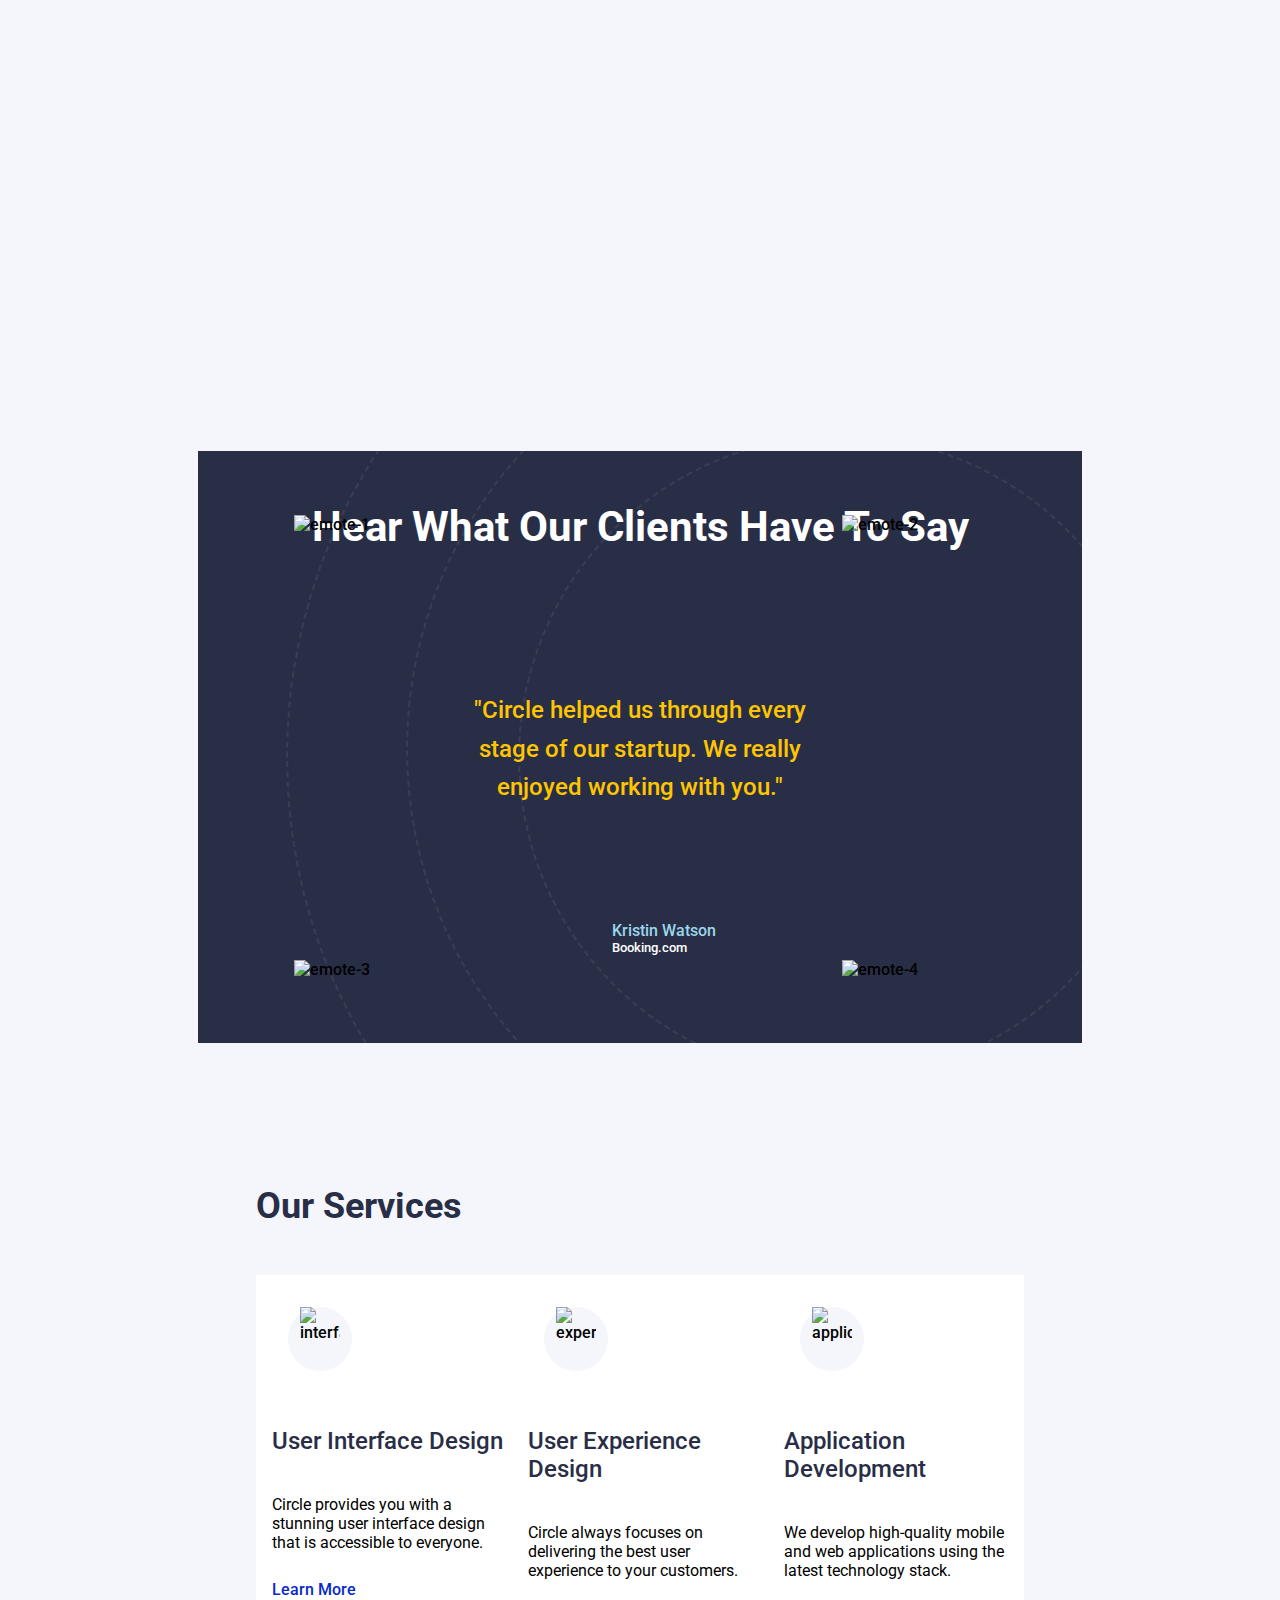
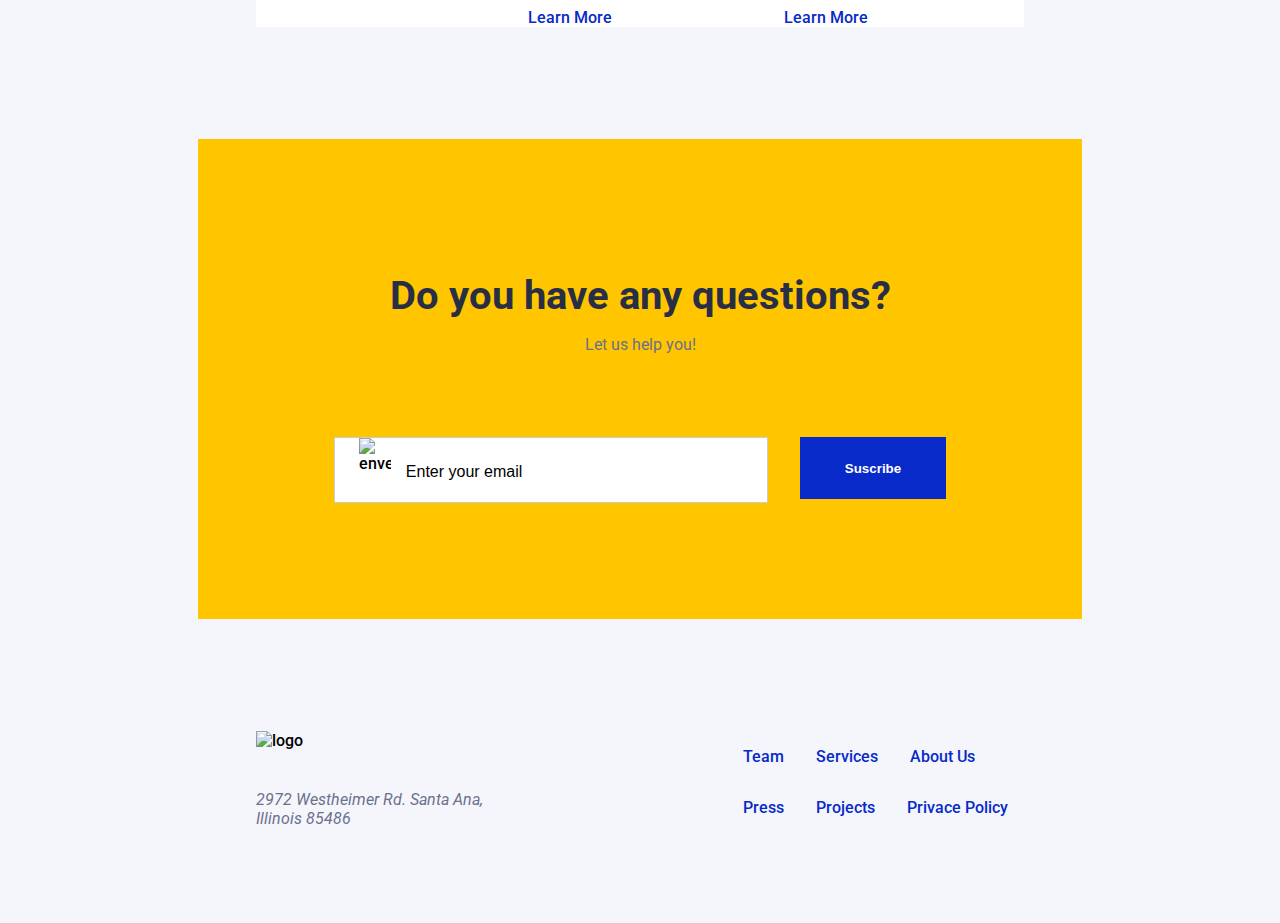
==== commit 51aa029a: "finishing project" ====
--- a/html/index.html
+++ b/html/index.html
@@ -10,19 +10,23 @@
 <body>
     <div class="main-container">
         <header>
-            <div>
+            <nav class="nav-bar">
                 <a href="index.html"><img src="https://uploads-ssl.webflow.com/61f7ff5634c23c5bef9d2e54/61f800b7cb56a839fd8ed026_Circle.svg" alt="logo"></a>
-            </div>
-            <nav>
-                <ul class="nav-ul">
-                    <li><a class="home" href="index.html">Home</a></li>
-                    <li><a class="no-home" href="#projects">Projects</a></li>
-                    <li><a class="no-home" href="#services">Services</a></li>
+                <ul class="nav-menu">
+                    <li><a class="home nav-link" href="index.html">Home</a></li>
+                    <li><a class="no-home nav-link" href="#projects">Projects</a></li>
+                    <li><a class="no-home nav-link" href="#services">Services</a></li>
                 </ul>
+                <a class="contact-us" href="contact.html">Contact Us</a>
+                <div class="hamburger">
+                    <span class="bar"></span>
+                    <span class="bar"></span>
+                    <span class="bar"></span>
+                </div>
             </nav>
-            <div class="contact-us">
-                <a href="contact.html">Contact Us</a>
-            </div>
+            
+            
+            
         </header>
         <section id="empower">
             <div class="empower-text">
@@ -73,39 +77,7 @@
                 <h2>Recent Projects</h2>
             </div>
             <div class="cards-container">
-                <div class="card">
-                    <div class="card-img">
-                        <img src="https://uploads-ssl.webflow.com/61fead28c13f346b71e5645f/61feadb7386a4ce8e1606b95_1-p-1080.jpeg" alt="simplify">
-                    </div>
-                    <div class="card-text">
-                        <h3>Simplify</h3>
-                        <p>UI Design & App Development</p>
-                        <br>
-                        <a href="project.html" target="_blank">Learn More</a>
-                    </div class="card-text">
-                </div>
-                <div class="card">
-                    <div class="card-img">
-                        <img src="https://uploads-ssl.webflow.com/61fead28c13f346b71e5645f/61feae20bffd880ac1b46d5d_2-p-500.jpeg" alt="dashcoin">
-                    </div>
-                    <div class="card-text">
-                        <h3>Dashcoin</h3>
-                        <p>Web Development</p>
-                        <br>
-                        <a href="project.html" target="_blank">Learn More</a>
-                    </div>
-                </div>
-                <div class="card">
-                    <div class="card-img">
-                        <img src="https://uploads-ssl.webflow.com/61fead28c13f346b71e5645f/61feae3dbd995716808be594_3-p-1080.jpeg" alt="vectorify">
-                    </div>
-                    <div class="card-text">
-                        <h3>Vectorify</h3>
-                        <p>User Experience Design</p>
-                        <br>
-                        <a href="project.html" target="_blank">Learn More</a>
-                    </div>
-                </div>
+                
             </div>   
         </section>
         <section id="clients">
@@ -237,6 +209,7 @@
     </div>
 
     
-    
+<script src="../javascript/index.js"></script> 
+<script src="../javascript/hamburger.js"></script>  
 </body>
 </html>--- a/styles/styles.css
+++ b/styles/styles.css
@@ -7,37 +7,43 @@
     font-weight: 500;
 }
 
+body {
+    margin: 0%;
+}
+
 .main-container {
     display: flex;
     flex-direction: column;
     padding: 0 20%;
 }
 
-header {
-    height: 11rem;
+
+
+.nav-bar {
+    height: 10rem;
     margin-bottom: 3rem;
     display: flex;
     justify-content: space-between;
     align-items: center;
 }
 
-.nav-ul {
+.nav-menu {
     display: flex;
     justify-content: space-between;
     
 }
 
-.nav-ul li {
+.nav-menu li {
     padding: 0 1rem;
     list-style-type: none;
 }
 
-.nav-ul a {
+.nav-menu a {
     text-decoration: none;
     font-weight: 700
 }
 
-.nav-ul a:hover {
+.nav-menu a:hover {
     color: #072AC8;
 }
 
@@ -61,10 +67,25 @@
     background-color: #292E47;
 }
 
-.contact-us a {
+.contact-us {
     text-decoration: none;
     color: white;
     font-weight: 700;
+}
+
+.hamburger {
+    display: none;
+    cursor: pointer;
+}
+
+.bar {
+    display: block;
+    width: 23px;
+    height: 3px;
+    margin: 5px auto;
+    -webkit-transition: all 0.3s ease-in-out;
+    transition: all 0.3s ease-in-out;
+    background-color: #292E47
 }
 
 #empower {
@@ -166,7 +187,7 @@
 .card {
     background-color: white;
     width: 340px;
-    height: 440px;
+    height: 600px;
 }
 
 .card img {
@@ -179,12 +200,27 @@
     display: flex;
     flex-direction: column;
     align-content: space-between;
+    height: 330px;
+}
+
+.card-title {
+    height: 7rem;
+    margin-bottom: 2rem;
 }
 
 .card-text h3 {
     font-size: 1.5rem;
     font-weight: 500;
     color: #292E47;
+}
+
+.card-body {
+    height: 9rem;
+    margin-bottom: 2rem;
+}
+
+.card-link {
+    height: 4rem;
 }
 
 .card-text p {
@@ -295,6 +331,7 @@
     left: 20rem;
     top: -1rem;
     display: none;
+    z-index: -1;
 }
 
 .elipse1 {
@@ -306,6 +343,7 @@
     position: absolute;
     left: 20rem;
     top: -1rem;
+    overflow: hidden;
 }
 
 .elipse2 {
@@ -317,7 +355,7 @@
     position: absolute;
     left: 13rem;
     top: -9rem;
-    
+    overflow: hidden;
 }
 
 .elipse3 {
@@ -650,8 +688,8 @@
     filter: saturate(200%) blur(3rem);
 }
 
-.project-text {
-    height: 20rem;
+.projext-text {
+    height: 10rem;
     margin-bottom: 5rem;
 }
 
@@ -664,14 +702,75 @@
 /* Media querys */
 
 @media only screen and (max-width: 550px) {
+    
+    html {
+        margin: 0;
+        padding: 0;
+    }
+
+    header {
+        height: 4rem;
+        z-index: 100;
+    }
+
+    
+    .nav-bar {
+        padding: 0 40px 0 40px;
+        height: 4rem;
+    }
+    
     .main-container {
         width: 100%;
         margin: 0;
-        padding: 0 .5%;
-    }
-
-    header {
+        padding: 0;
+    }
+
+    .contact-us {
         display: none;
+    }
+
+    .hamburger {
+        display: block;
+        padding: 1rem;
+    }
+
+    .hamburger.active {
+        background-color: #c8c8c8;
+    }
+
+    .hamburger.active .bar:nth-child(2){
+        opacity: 0;
+    }
+
+    .hamburger.active .bar:nth-child(1){
+        transform: translateY(8px) rotate(45deg);
+    }
+
+    .hamburger.active .bar:nth-child(3){
+        transform: translateY(-8px) rotate(-45deg);
+    }
+
+    .nav-menu {
+        position: fixed;
+        left: -10px;
+        top: -180px;
+        gap: 10;
+        flex-direction: column;
+        justify-content: space-around;
+        background-color: #c8c8c8;
+        width: 100%;
+        text-align: left;
+        transition: 0.3s;
+        height: 10rem;
+        z-index: -1;
+    }
+
+    .nav-item {
+        margin: 16px 0;
+    }
+
+    .nav-menu.active {
+        top: 37px;
     }
     
     #empower {
@@ -680,7 +779,7 @@
         flex-direction: column;
         align-items: center;
         justify-content: center;
-        margin-top: 3rem;
+        margin-top: 1rem;
     }
 
     .empower-text {
@@ -778,7 +877,7 @@
         display: flex;
         flex-direction: column;
         align-items: center;
-        height: 96rem;
+        height: 120rem;
     }
     
     #projects h2 {
@@ -793,14 +892,16 @@
     }
 
     .card {
-        width: 100%;
+        width: 90%;
         margin-bottom: 3rem;
     }
+
+    
 
     #clients {
         height: 25rem;
-        width: 105%;
-        align-self: flex-end;
+        width: 100%;
+        overflow: hidden;
     }
 
     .elipse0 {
@@ -880,8 +981,7 @@
 
     #questions {
         height: 25rem;
-        width: 105%;
-        align-self: flex-end;
+        width: 100%;
 
     }
 
@@ -894,7 +994,7 @@
     }
 
     .questions-form {
-        width: 100%;
+        width: 80%;
     }
 
     .questions-form form {
@@ -987,7 +1087,7 @@
 
     #big-project {
         margin: 4rem 1.5rem;
-        height: 90rem;
+        height: 60rem;
     }
 
     #big-project h1 {
@@ -1021,6 +1121,7 @@
     }
 
     .project-text {
+
         margin-bottom: 4rem;
     }
 }